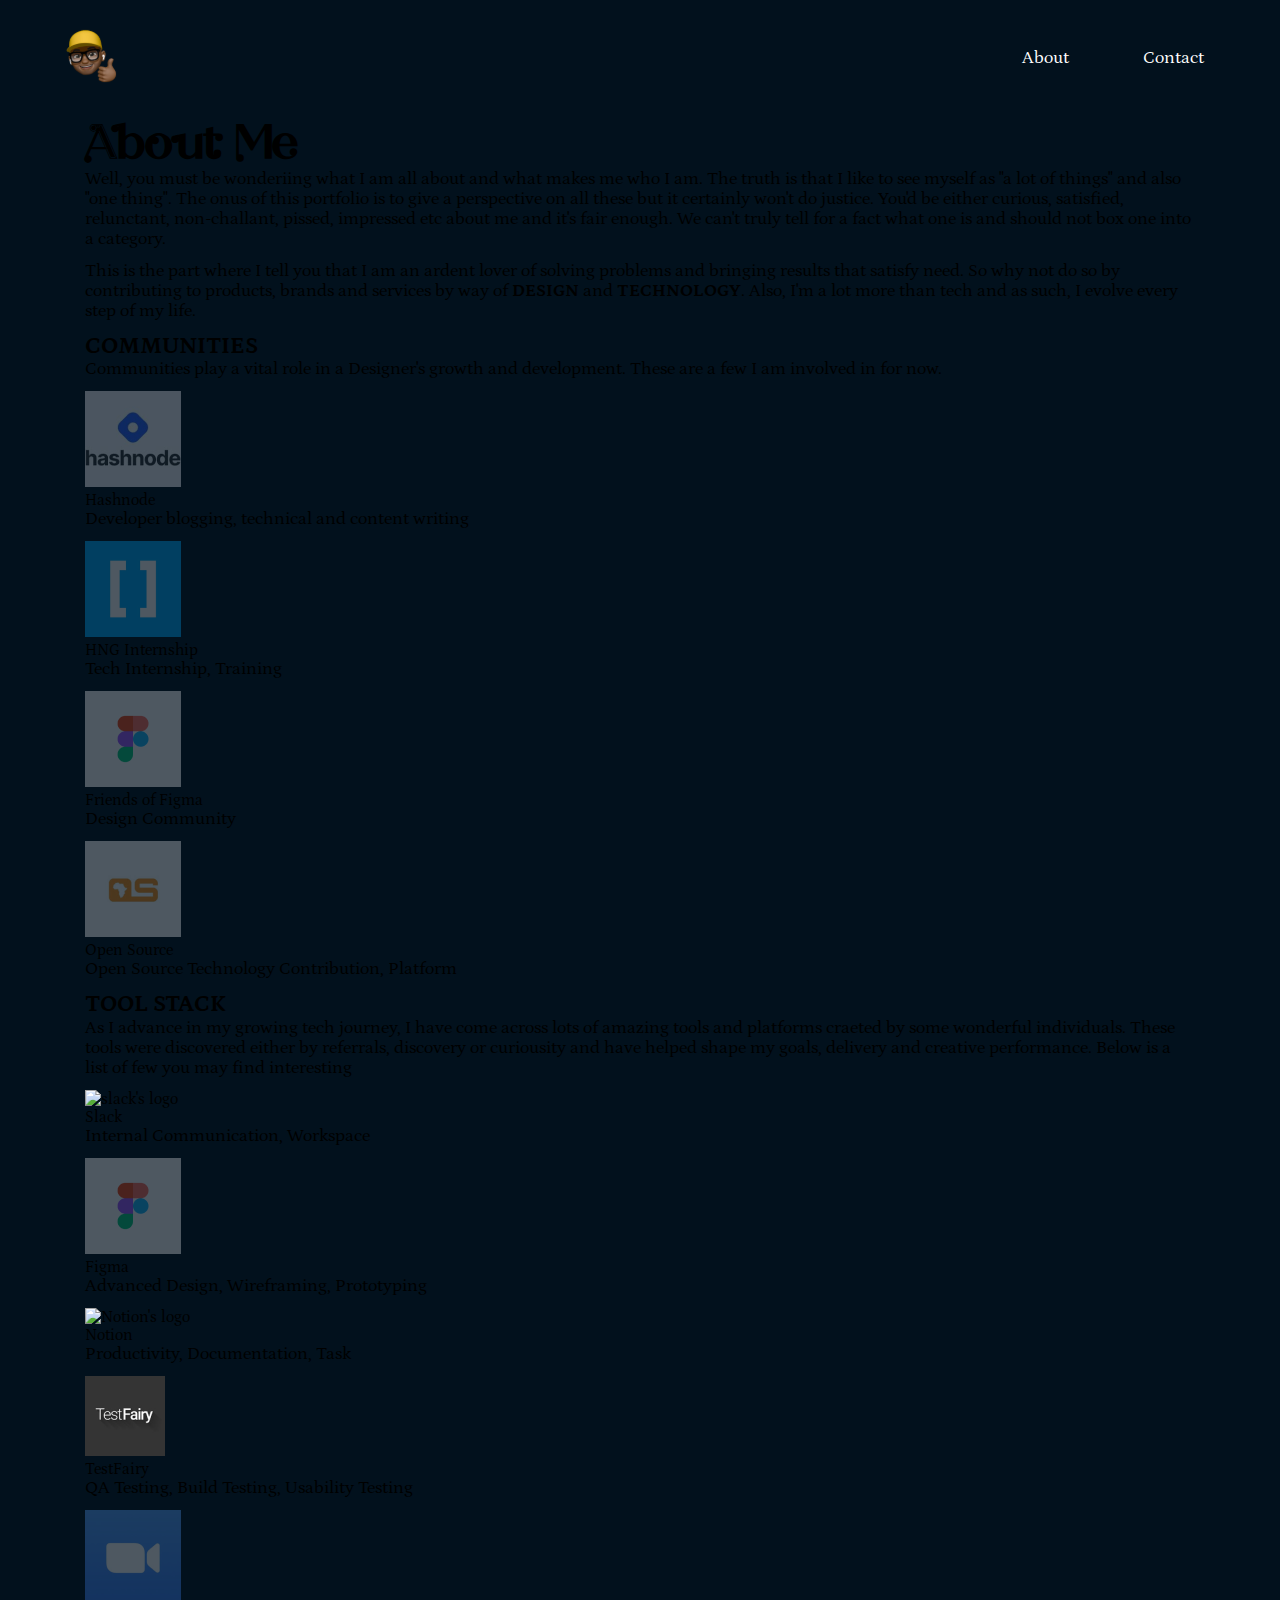
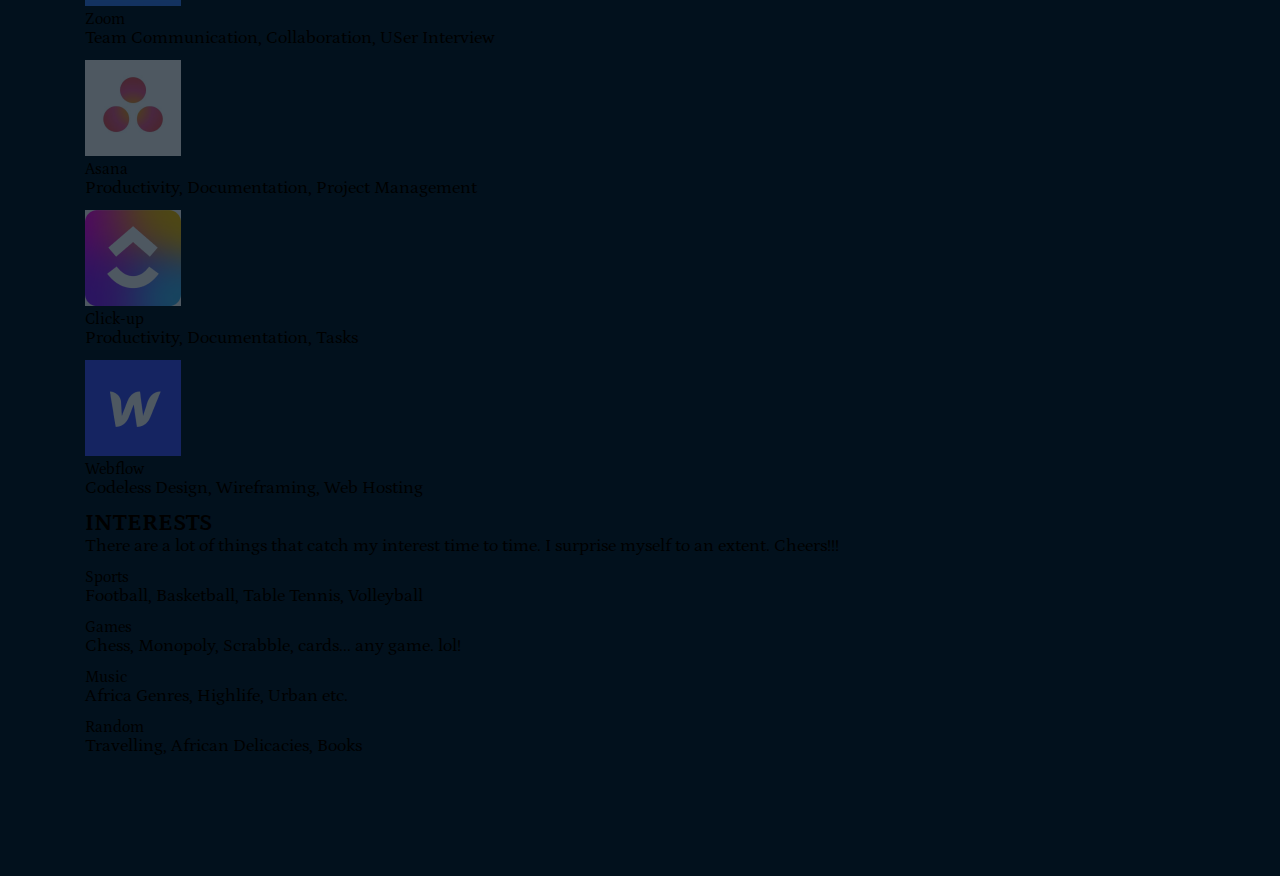
==== about.html @ fae9171b "Add files via upload" ====
<!DOCTYPE html>
<html>
<head>
	<title>Creative_yuth</title>
	<!--Custom Stylesheet-->
	<link rel="stylesheet" type="text/css" href="assets/css/style.css">
	<!--Google font CDN-->
	<link rel="preconnect" href="https://fonts.gstatic.com">
<link href="https://fonts.googleapis.com/css2?family=Petrona:ital,wght@0,300;0,400;0,500;0,600;0,700;1,300;1,400;1,500;1,600&display=swap" rel="stylesheet">

	<!--Fontaweone CDN-->
	<link rel="stylesheet" href="https://stackpath.bootstrapcdn.com/font-awesome/4.7.0/css/font-awesome.min.css">

	<!--meta data-->
	<meta charset="utf-8" />
    <meta name="description" content="">
    <!--Favicon-->
    <link rel="icon" href="assets/images/favicon.png">
    <meta name="viewport" content="width=device-width, initial-scale=1" />
</head>
<body>
  <div class="body-wrapper">
  <header class="banner-wrapper">
    
  <div class="navbar">
   <div class="navbar__Link navbar__Link-brand">
      <a href="index.html" class="index-link">
        <img src="assets/icons/logo-emoji.svg" class="navbar-logo" alt="website's logo">
      </a>
   </div>

    <div class="navbar__Link navbar__Link-toggle">
      <i class="fa fa-bars"></i>
    </div>

    <nav class="navbar__Items">
      <ul>
        <li class="navbar__Link">
          <a class="nav-link" href="about.html">About</a>
        </li>

        <li class="navbar__Link margin-left">
          <a class="nav-link" href="contact.html">
            Contact</a>
        </li>
      </ul>
    </nav>
  </div>
  </header>
  <div class="padding-wrapper">
    <section class="about-description">
      <h1>About Me</h1>
      <p>Well, you must be wonderiing what I am all about and what makes me who I am. The truth is that I like to see myself as "a lot of things" and also "one thing". The onus of this portfolio is to give a perspective on all these but it certainly won't do justice. You'd be either curious, satisfied, relunctant, non-challant, pissed, impressed etc about me and it's fair enough. We can't truly tell for a fact what one is and should not box one into a category.</p>
      <p>This is the part where I tell you that I am an ardent lover of solving problems and bringing results that satisfy need. So why not do so by contributing to products, brands and services by way of <b>DESIGN</b> and <b>TECHNOLOGY</b>. Also, I'm a lot more than tech and as such, I evolve every step of my life.</p>
    </section>

    <section class="communities-section">
      <h2>COMMUNITIES</h2>
      <p>Communities play a vital role in a Designer's growth and development. These are a few I am involved in for now.</p>

      <div class="communities-list">
        <div class="community">
          <div class="logo-container">
          <img src="assets/images/logos/hashnode.png" alt="hashnode's logo"> 
        </div>
          <span>Hashnode</span>
          <p>Developer blogging, technical and content writing</p>
        </div>
         <div class="community">
          <div class="logo-container">
          <img src="assets/images/logos/hng-logo.png" alt="Hotel Nigeria's logo"> 
        </div>
          <span>HNG Internship</span>
          <p>Tech Internship, Training</p>
        </div>
         <div class="community">
          <div class="logo-container">
          <img src="assets/images/logos/figma.png" alt="Figma's logo"> 
        </div>
          <span>Friends of Figma</span>
          <p>Design Community</p>
        </div>
         <div class="community">
          <div class="logo-container">
          <img src="assets/images/logos/open-source-africa.png" alt="open source africa's logo"> 
        </div>
          <span>Open Source</span>
          <p>Open Source Technology Contribution, Platform</p>
        </div>
        
      </div>
    </section>

    <section class="communities-section">
      <h2>TOOL STACK</h2>
      <p>As I advance in my growing tech journey, I have come across lots of amazing tools and platforms craeted by some wonderful individuals. These tools were discovered either by referrals, discovery or curiousity and have helped shape my goals, delivery and creative performance. Below is a list of few you may find interesting</p>

      <div class="communities-list">
        <div class="community">
          <div class="logo-container">
          <img src="assets/images/logos/slack.png" alt="slack's logo"> 
          </div>
          <span>Slack</span>
          <p>Internal Communication, Workspace</p>
        </div>

         <div class="community">
          <div class="logo-container">
          <img src="assets/images/logos/figma.png" alt="figma's logo"> 
          </div>
          <span>Figma</span>
          <p>Advanced Design, Wireframing, Prototyping</p>
        </div>

         <div class="community">
          <div class="logo-container">
          <img src="assets/images/logos/Notion.png" alt="Notion's logo"> 
          </div>
          <span>Notion</span>
          <p>Productivity, Documentation, Task</p>
        </div>

         <div class="community">
          <div class="logo-container">
          <img src="assets/images/logos/testFairy.png" alt="Test Fairy's logo"> 
        </div>
          <span>TestFairy</span>
          <p>QA Testing, Build Testing, Usability Testing</p>
        </div>

        <div class="community">
          <div class="logo-container">
          <img src="assets/images/logos/zoom.png" alt="zoom's logo"> 
          </div>
          <span>Zoom</span>
          <p>Team Communication, Collaboration, USer Interview</p>
        </div>

        <div class="community">
          <div class="logo-container">
          <img src="assets/images/logos/asana.png" alt="asana's logo"> 
          </div>
          <span>Asana</span>
          <p>Productivity, Documentation, Project Management</p>
        </div>

        <div class="community">
          <div class="logo-container">
          <img src="assets/images/logos/clickUp.png" alt="clickUp's logo"> 
          </div>
          <span>Click-up</span>
          <p>Productivity, Documentation, Tasks</p>
        </div>

        <div class="community">
          <div class="logo-container">
          <img src="assets/images/logos/webflow.png" alt="webflow's logo"> 
          </div>
          <span>Webflow</span>
          <p>Codeless Design, Wireframing, Web Hosting</p>
        </div>
        
      </div>
    </section>

    <section class="communities-section">
      <h2>INTERESTS</h2>
      <p>There are a lot of things that catch my interest time to time. I surprise myself to an extent. Cheers!!!</p>

      <div class="communities-list">
        <div class="community">
          <div class="logo-container">

          </div>
          <span>Sports</span>
          <p>Football, Basketball, Table Tennis, Volleyball</p>
        </div>

         <div class="community">
          <div class="logo-container">

          </div>
          <span>Games</span>
          <p>Chess, Monopoly, Scrabble, cards... any game. lol!</p>
        </div>

         <div class="community">
          <div class="logo-container">
 
          </div>
          <span>Music</span>
          <p>Africa Genres, Highlife, Urban etc.</p>
        </div>

         <div class="community">
          <div class="logo-container">

        </div>
          <span>Random</span>
          <p>Travelling, African Delicacies, Books</p>
        </div>
        
      </div>
    </section>
    <br><br><br><br><br><br>
  </div>
 </div>
 <script src="https://ajax.googleapis.com/ajax/libs/jquery/3.5.1/jquery.min.js"></script>
 <!--Custom script-->
 <script src="assets/js/script.js" ></script>
 </body>
</html>
---- assets/css/style.css ----
*{
  margin: 0;
  padding: 0;
  box-sizing: border-box;
}
@font-face{
  font-family: safira;
  src: url('../fonts/safira.otf');
}
html{
  scroll-behavior: smooth;
}
body{
  font-family: petrona;
}
h1,h2,h3{
  line-height: 1.1;
 
}
h1{
  font-size: clamp(2em, 3em, 3.5em);
  font-family: safira;
  
}
h2{
  font-size: 24px;
}
h3{
  font-size: 32px;
}
p{
  font-size: 18px;
}
a{
  text-decoration: none;
  color: #fff;
}
.margin-left{
  margin-left: 50px;
}
.btn{
  padding: 15px 40px;
  border-radius: 5px;
  font-family: petrona;
  font-size: 16px;
  transition: 0.3s;
  height: 50px;
  width: auto;
}
@media (max-width: 343px){
  .btn{
    padding: 10px 35px;
  }
}
@media (max-width: 320px){
  .btn{
    padding: 5px 25px;
  }
}
.primary-btn{
  border: 1px solid #fff;
  color: #fff;
  background-color: unset;
  
}
.primary-btn:hover{
  background-color: #fff;
  color: #000;
  transition: 0.3s;
}
.secondary-btn{
  border: none;
  color: #fff;
  background-color: #2D9CDB;
}
.secondary-btn:hover{
  border: 1px solid #2D9CDB;
  background-color: unset;
  transition: 0.3s;
}
a.btn{
  text-decoration: none;
  color: #fff;
}
button{
  color: #fff;
  font-family: petrona;
}
.bold{
  font-weight: bold;
}
.alt-text__color{
  color: #2D9CDB;
  font-weight: 500;
}
.hero-wrapper{
  min-height: 100vh;
  color: #fff;
  background-image: url("../images/background.svg");
  background-size: contain cover;
  background-repeat: no-repeat;
  background-color: #02111D;
  background-position: center center;
}


/*=====NAVIGATION BAR STYLING=====*/

.navbar {
  display: flex;
  padding: 16px;
  font-family: petrona;
  color: white;
  justify-content: space-between;
}
.navbar-logo{
  width: 70px;
  height: auto;
  margin: 5px 7px;
  margin-left: 40px;

}
.navbar__Items {
  display: flex;
  align-self: center;
  font-size: 18px;
}
.navbar__Items li{
  list-style: none;
  display: inline-block;
}
.navbar__Items li a{
  text-decoration: none;
  color: #fff;
  line-height: 27px;
  transition: 0.3s;
  margin-left: 20px;
}
.navbar__Items li a:hover{
  transition: 0.3s;
  color: #4B61D6;
}

.navbar__Link-toggle {
  display: none;
}
@media only screen and (max-width: 768px) {
  .navbar {
  background-color: #02111d;
  }
  .navbar-logo{
  width: 45px;
  height: auto;
  margin: 3px 5px;
}
  .navbar__Items,
  .navbar {
    flex-direction: column;
    justify-content: flex-start;
    transition: 0.3s;
  }
    
  .navbar__Items {
    display:none;
    margin-left: 0;
  }
  .navbar__Items li{
  display: block;
  } 
  .navbar__ToggleShow {
    display: flex;
    height: auto;
    padding-bottom: 20px;
    transition: 0.3s;
  }
    
  .navbar__Link-toggle {
    align-self: flex-end;
    display: initial;
    position: absolute;
    cursor: pointer;
    margin-top: 10px;
    color: #fff;
    font-size: 30px;
  } 
}
@media (min-width: 770px){
  .navbar__Items {
    margin-right: 60px;
  }
}
/*=====END OF NAVIGATION BAR STYLING=====*/


/*=====LANDING PAGE HERO SECTION STYLING=====*/
.landing-hero-section{
  display: flex;
  justify-content: space-around;
}
.landing-hero-section .landing-hero-section__title{
  text-align: left;
  max-width: 550px;
  margin: 120px 0 0 0px;
  padding: 0 15px;
}
.landing-hero-section .landing-hero-section__title h1{
    max-width: 300px;
    margin-bottom: 24px;
  }
.landing-hero-section .landing-hero-section__title p{
    margin-bottom: 24px;
  }
  .landing-hero-section .landing-hero-section__title a{
    font-weight: bold;
    font-size: 24px;
  }
@media (max-width: 1000px){
  .landing-hero-section .landing-hero-section__title h1{
    font-size: 40px;
  }
}
@media (max-width: 600px){
  .landing-hero-section .landing-hero-section__title{   
    margin: 100px 0 20px 0px;
  }
  .landing-hero-section .landing-hero-section__title p{
    line-height: 1.25;
  }
}
@media (max-width: 360px){
  .landing-hero-section .landing-hero-section__title{
    margin: 80px 0 20px 0px;
  }
}
/*=====END OF LANDING HERO SECTION STYLING=====*/
.body-wrapper{
  background-color: #02111D;
  height: 100%;
}
.padding-wrapper{
  padding: 0 85px;
}
@media (max-width: 1004px){
  .padding-wrapper{
    padding: 0 50px;
  }
}
@media (max-width: 360px){
  .padding-wrapper{
    padding: 0 30px;
  }
}
/*=====HOME PAGE HERO SECTION STYLING=====*/
.hero-section{
  color: #fff;
  max-width: 100%;
  display: flex;
  justify-content: space-around;
  margin-left: 60px;
  max-width: 1400px;
}
.hero-section .hero-section__description{
  text-align: left;
  width: 50%;
  padding: 0 15px;
}
.hero-section  .hero-section__image{
  display: flex;
  justify-content: center;
  align-items: center;
  width: 50%;
}
.hero-section .hero-section__description h1{
    margin-bottom: 24px;
  }
.hero-section .hero-section__description p{
    margin-bottom: 24px;
  }
  .hero-section .hero-section__title a{
    font-weight: bold;
    font-size: 24px;
  }
.hero-section .hero-section__description .hero-btn{
    margin-left: 24px;
}
@media (max-width: 1024px){
  .hero-section .hero-section__description .hero-btn{
    margin: 12px 0px 0px 0px;
}
  .hero-section .hero-section__description h1{
    font-size: 40px;
  }
}
@media (max-width: 700px){
  .hero-section{
    flex-direction: column;
    margin: 0 48px 0 48px;
  }
  .hero-section .hero-section__description{   
    width: 100%;
  }
  .hero-section  .hero-section__image{
    margin-top: 48px;
    width: 100%;
  }
  .hero-section .hero-section__description p{
    line-height: 1.25;
  }
  .hero-section .hero-section__description .hero-btn{
    margin-left: 12px;
  }
}
@media (max-width: 593px){
  .hero-section .hero-section__description .hero-btn{
    margin-left: 0;
  }
}
@media (max-width: 415px){
  .hero-section{
    margin: 0 24px 0 24px;
  }
  .hero-section .hero-section__description p{
    font-size: 16px;
  }
}
@media (max-width: 365px){
  .hero-section{
    margin: 0 12px 0 12px;
  }
}
@media (max-width: 343px){
  .hero-section{
    margin: 0 12px 0 12px;
  }
}

/*=====END OF HOMEPAGE HERO SECTION STYLING=====*/


/*=====PROJECT SECTION STYLING=====*/
.projects-section{
  margin: 60px 0 24px 0;
  color: #fff;
  max-width: 1400px;
}
.project-container{
  display: flex;
  width: 100%;
  margin-top: 48px;
}
.project-container__image{
  width: 50%;
}
.project-container__image img{
  width: 80%;
  height: auto;
}
.project-container__description{
  width: 50%;
}
.project-container__description h2, p{
  margin-bottom: 12px;
}
.project-container__description .tags-wrapper{
  margin: 20px 0;
}
.project-container__description .tags-wrapper li{
  display: inline-block;
  text-decoration: none;
  margin: 0 12px 8px 0;
  background-color: #d3d3d3;
  padding: 8px 12px;
  border-radius: 18px;
  color: #000;
  font-size: 14px;
}
@media (max-width: 1000px){
  .project-container__image{
    margin-right: 24px;
  }
  .project-container__image img{
    width: 100%;
    height: auto;
  }

}
@media (max-width: 850px){
  .project-container__description .tags-wrapper li{
    margin: 0 12px 8px 0;
    font-size: 12px;
  }
}
@media (max-width: 760px){
  .project-container{
    flex-direction: column;
  }
  .project-container__image{
    width: 100%;
  }
  .project-container__image img{
    width: 100%;
    height: auto;
  }
  .project-container__description{
    width: 100%;
    margin-top: 24px;
  }

}
/*=====END OF PROJECT SECTION STYLING=====*/


/*=====SERVICES SECTION STYLING=====*/
.service-section{
  margin: 60px 0 24px 0;
  color: #fff;
  max-width: 1300px;
}
.service-lists__container{
  margin: 0 auto;
  display: grid;
  grid-template-columns: repeat(auto-fit, minmax(450px, 1fr));
  grid-gap: 10px;
  padding: 10px;
}
.service-lists__container .service-lists__item{
  margin-top: 24px;
}
.service-lists__item .service-list__description h4{
  color: #2D9CDB;
  margin: 12px 0 8px 0;
}
.service-lists__container .margin-left{
  margin-left: 12px;
}

@media (max-width: 1168px){
  .service-lists__container{
    grid-template-columns: repeat(auto-fit, minmax(400px, 1fr));
  }
}
@media (max-width: 1068px){
  .service-lists__container{
    grid-template-columns: repeat(auto-fit, minmax(280px, 1fr));
  }
}
@media (max-width: 689px){
  .service-lists__container .margin-left{
    margin-left: 0;
  }
}
@media (max-width: 556px){
  .service-lists__container{
    grid-template-columns: repeat(auto-fit, minmax(100%, 1fr));
  }
}
/*=====END OF SERVICES SECTION STYLING=====*/
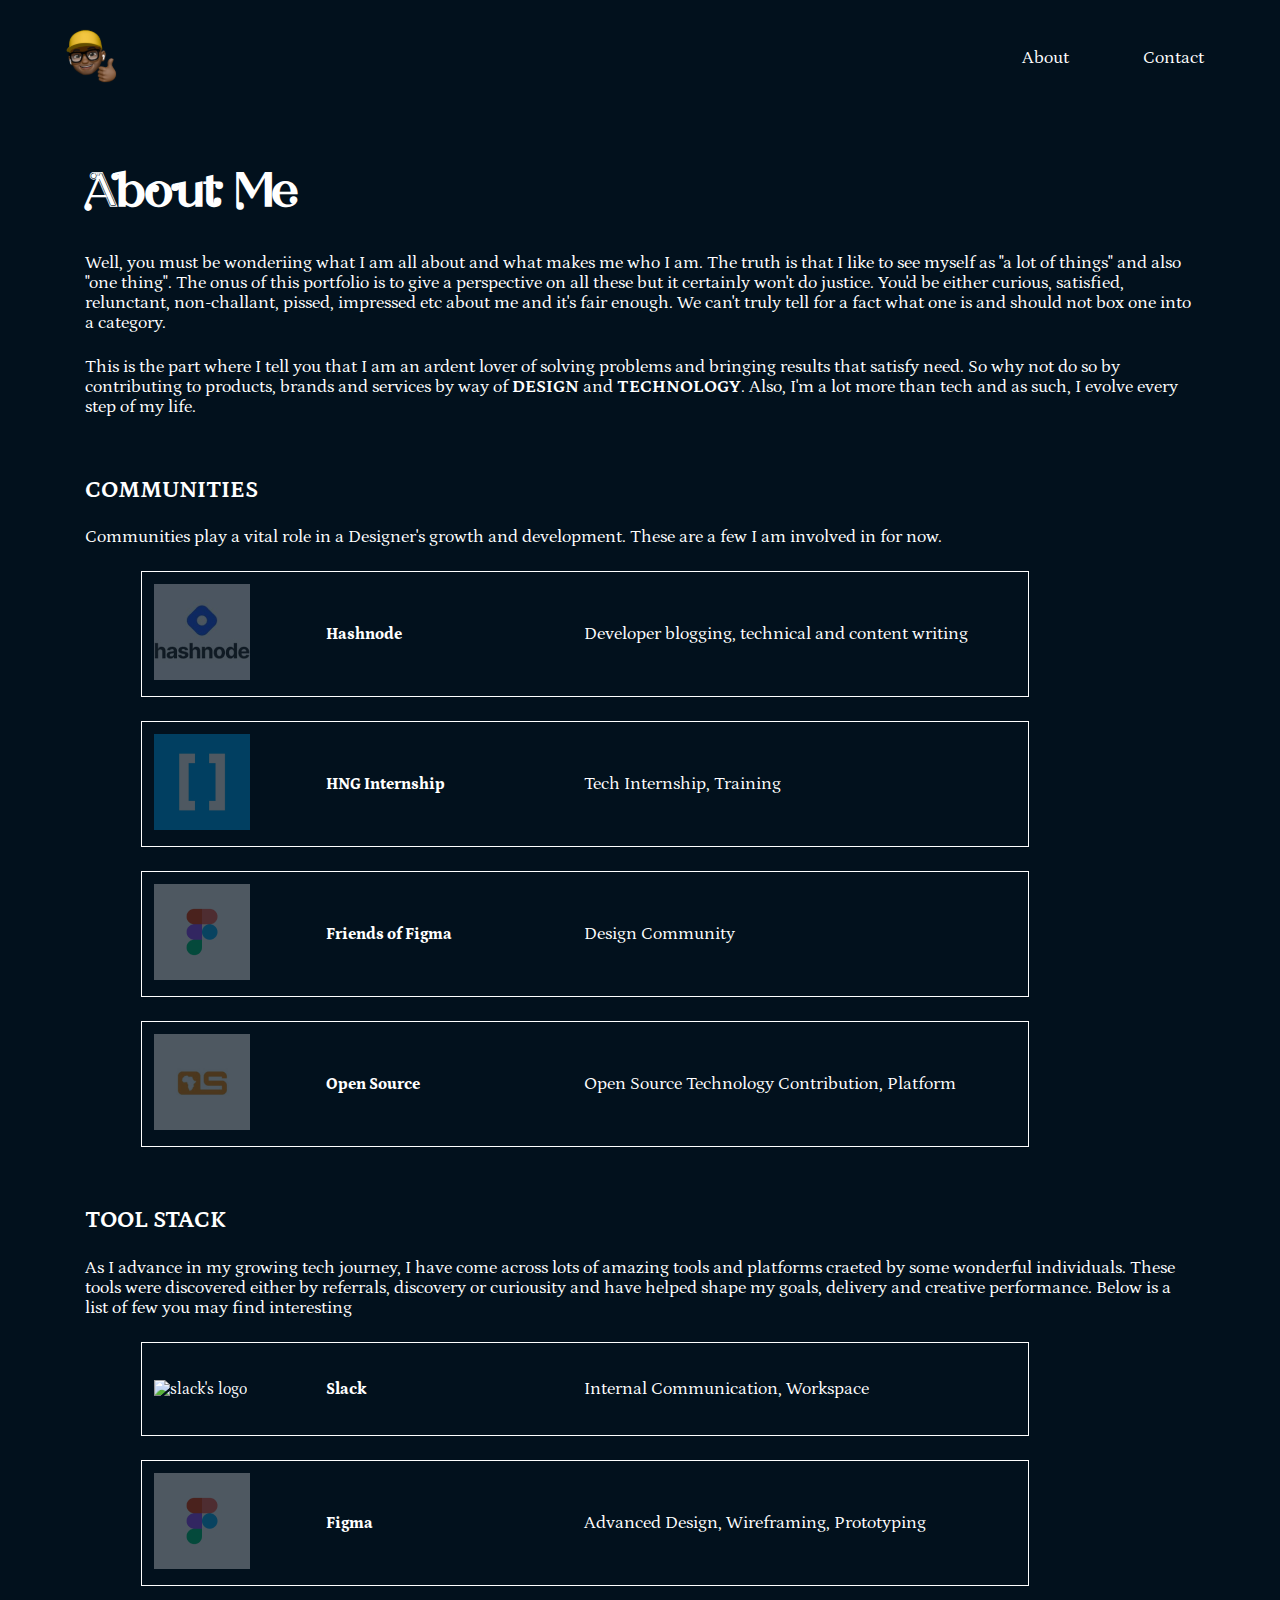
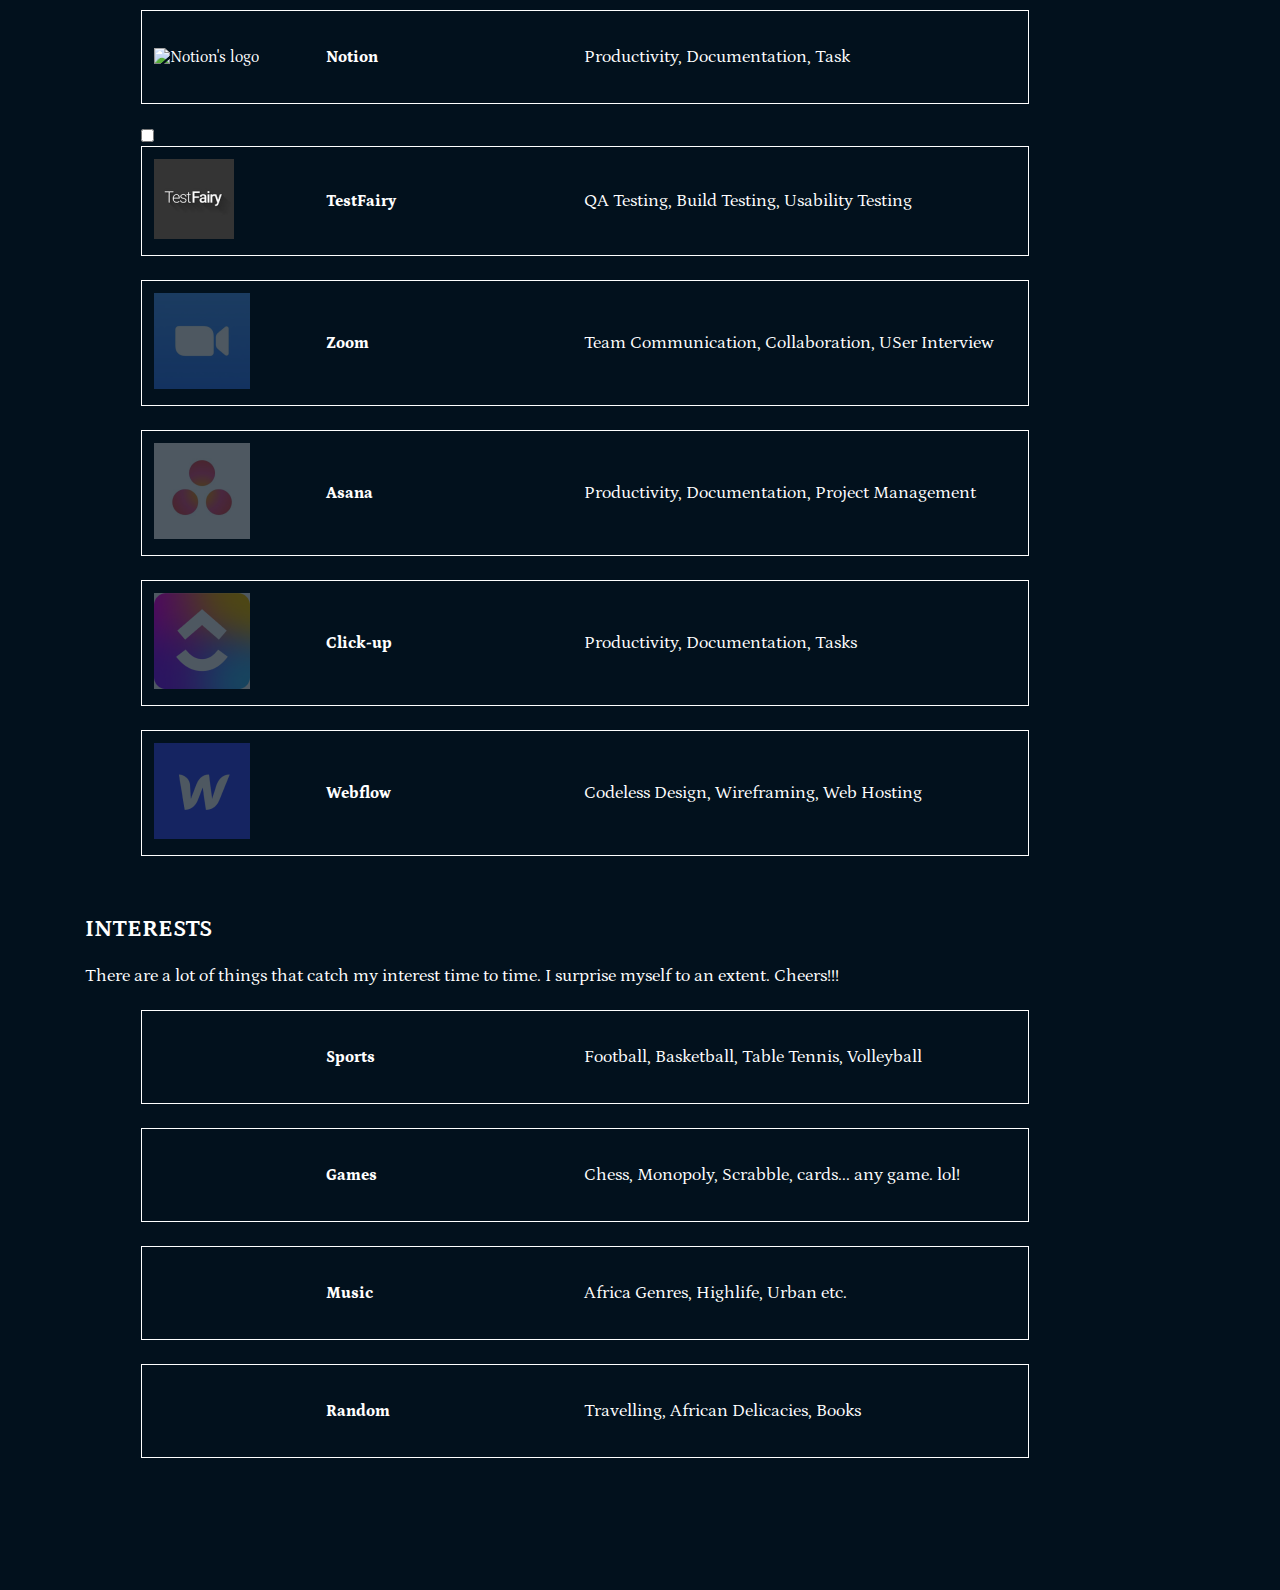
==== commit e3302dac: "Updated about page" ====
--- a/about.html
+++ b/about.html
@@ -58,36 +58,39 @@
       <h2>COMMUNITIES</h2>
       <p>Communities play a vital role in a Designer's growth and development. These are a few I am involved in for now.</p>
 
-      <div class="communities-list">
-        <div class="community">
+      <div class="communities-list"> <!--ul-->
+        <div class="community"> <!--li-->
           <div class="logo-container">
           <img src="assets/images/logos/hashnode.png" alt="hashnode's logo"> 
-        </div>
+          </div>
           <span>Hashnode</span>
           <p>Developer blogging, technical and content writing</p>
         </div>
-         <div class="community">
+
+        <div class="community"> <!--li-->
           <div class="logo-container">
           <img src="assets/images/logos/hng-logo.png" alt="Hotel Nigeria's logo"> 
-        </div>
+          </div>
           <span>HNG Internship</span>
           <p>Tech Internship, Training</p>
         </div>
-         <div class="community">
+        
+        <div class="community"> <!--li-->
           <div class="logo-container">
           <img src="assets/images/logos/figma.png" alt="Figma's logo"> 
-        </div>
+          </div>
           <span>Friends of Figma</span>
           <p>Design Community</p>
         </div>
-         <div class="community">
-          <div class="logo-container">
-          <img src="assets/images/logos/open-source-africa.png" alt="open source africa's logo"> 
-        </div>
-          <span>Open Source</span>
-          <p>Open Source Technology Contribution, Platform</p>
-        </div>
-        
+          <div class="community"> <!--li-->
+            <div class="logo-container">
+            <img src="assets/images/logos/open-source-africa.png" alt="open source africa's logo"> 
+            </div>
+            <span>Open Source</span>
+            <p>Open Source Technology Contribution, Platform</p>
+          </div>
+          
+
       </div>
     </section>
 
@@ -104,7 +107,7 @@
           <p>Internal Communication, Workspace</p>
         </div>
 
-         <div class="community">
+        <div class="community">
           <div class="logo-container">
           <img src="assets/images/logos/figma.png" alt="figma's logo"> 
           </div>
@@ -112,7 +115,7 @@
           <p>Advanced Design, Wireframing, Prototyping</p>
         </div>
 
-         <div class="community">
+        <div class="community">
           <div class="logo-container">
           <img src="assets/images/logos/Notion.png" alt="Notion's logo"> 
           </div>
@@ -120,45 +123,51 @@
           <p>Productivity, Documentation, Task</p>
         </div>
 
-         <div class="community">
-          <div class="logo-container">
-          <img src="assets/images/logos/testFairy.png" alt="Test Fairy's logo"> 
-        </div>
-          <span>TestFairy</span>
-          <p>QA Testing, Build Testing, Usability Testing</p>
-        </div>
-
-        <div class="community">
-          <div class="logo-container">
-          <img src="assets/images/logos/zoom.png" alt="zoom's logo"> 
-          </div>
-          <span>Zoom</span>
-          <p>Team Communication, Collaboration, USer Interview</p>
-        </div>
-
-        <div class="community">
-          <div class="logo-container">
-          <img src="assets/images/logos/asana.png" alt="asana's logo"> 
-          </div>
-          <span>Asana</span>
-          <p>Productivity, Documentation, Project Management</p>
-        </div>
-
-        <div class="community">
-          <div class="logo-container">
-          <img src="assets/images/logos/clickUp.png" alt="clickUp's logo"> 
-          </div>
-          <span>Click-up</span>
-          <p>Productivity, Documentation, Tasks</p>
-        </div>
-
-        <div class="community">
-          <div class="logo-container">
-          <img src="assets/images/logos/webflow.png" alt="webflow's logo"> 
-          </div>
-          <span>Webflow</span>
-          <p>Codeless Design, Wireframing, Web Hosting</p>
-        </div>
+        <main class="container"><!--ul-->
+          <input type="checkbox" id="check_id">
+          <label for="check_id"></label>
+          <article>
+          <div class="community">
+            <div class="logo-container">
+            <img src="assets/images/logos/testFairy.png" alt="Test Fairy's logo"> 
+            </div>
+            <span>TestFairy</span>
+            <p>QA Testing, Build Testing, Usability Testing</p>
+          </div>
+
+          <div class="community">
+            <div class="logo-container">
+            <img src="assets/images/logos/zoom.png" alt="zoom's logo"> 
+            </div>
+            <span>Zoom</span>
+            <p>Team Communication, Collaboration, USer Interview</p>
+          </div>
+
+          <div class="community">
+            <div class="logo-container">
+            <img src="assets/images/logos/asana.png" alt="asana's logo"> 
+            </div>
+            <span>Asana</span>
+            <p>Productivity, Documentation, Project Management</p>
+          </div>
+
+          <div class="community">
+            <div class="logo-container">
+            <img src="assets/images/logos/clickUp.png" alt="clickUp's logo"> 
+            </div>
+            <span>Click-up</span>
+            <p>Productivity, Documentation, Tasks</p>
+          </div>
+
+          <div class="community">
+            <div class="logo-container">
+            <img src="assets/images/logos/webflow.png" alt="webflow's logo"> 
+            </div>
+            <span>Webflow</span>
+            <p>Codeless Design, Wireframing, Web Hosting</p>
+          </div>
+        </article>
+      </main>
         
       </div>
     </section>
@@ -199,7 +208,7 @@
           <span>Random</span>
           <p>Travelling, African Delicacies, Books</p>
         </div>
-        
+
       </div>
     </section>
     <br><br><br><br><br><br>
--- a/assets/css/style.css
+++ b/assets/css/style.css
@@ -68,6 +68,10 @@
   color: #000;
   transition: 0.3s;
 }
+.primary-btn a:hover{
+  color: #000;
+  text-decoration: none;
+}
 .secondary-btn{
   border: none;
   color: #fff;
@@ -113,6 +117,11 @@
   color: white;
   justify-content: space-between;
 }
+/*@media (min-width: 1300px){
+  .navbar{
+    margin: 0 10% 0 9%; 
+  }
+}*/
 .navbar-logo{
   width: 70px;
   height: auto;
@@ -151,7 +160,7 @@
   .navbar-logo{
   width: 45px;
   height: auto;
-  margin: 3px 5px;
+  margin-left: 30px;
 }
   .navbar__Items,
   .navbar {
@@ -240,6 +249,11 @@
 .padding-wrapper{
   padding: 0 85px;
 }
+@media (min-width: 1300px){
+  .padding-wrapper{
+    margin: 0 10% 0 10%;
+  }
+}
 @media (max-width: 1004px){
   .padding-wrapper{
     padding: 0 50px;
@@ -253,12 +267,18 @@
 /*=====HOME PAGE HERO SECTION STYLING=====*/
 .hero-section{
   color: #fff;
-  max-width: 100%;
+  width: 100%;
   display: flex;
   justify-content: space-around;
   margin-left: 60px;
-  max-width: 1400px;
-}
+   
+}
+@media (min-width: 1300px){
+  .hero-section{
+    margin: 0 12% 0 13%;
+  }
+}
+
 .hero-section .hero-section__description{
   text-align: left;
   width: 50%;
@@ -270,6 +290,11 @@
   align-items: center;
   width: 50%;
 }
+@media (min-width: 1300px){
+  .hero-section .hero-section__image{
+    margin-right: 13%;
+  }
+}
 .hero-section .hero-section__description h1{
     margin-bottom: 24px;
   }
@@ -313,6 +338,7 @@
 @media (max-width: 593px){
   .hero-section .hero-section__description .hero-btn{
     margin-left: 0;
+    margin-top: 30px;
   }
 }
 @media (max-width: 415px){
@@ -341,7 +367,12 @@
 .projects-section{
   margin: 60px 0 24px 0;
   color: #fff;
-  max-width: 1400px;
+   
+}
+@media (min-width: 1300px){
+  .projects-section{
+    margin-top: 90px;
+  }
 }
 .project-container{
   display: flex;
@@ -357,6 +388,7 @@
 }
 .project-container__description{
   width: 50%;
+  max-width: 600px;
 }
 .project-container__description h2, p{
   margin-bottom: 12px;
@@ -414,7 +446,6 @@
 .service-section{
   margin: 60px 0 24px 0;
   color: #fff;
-  max-width: 1300px;
 }
 .service-lists__container{
   margin: 0 auto;
@@ -454,4 +485,298 @@
     grid-template-columns: repeat(auto-fit, minmax(100%, 1fr));
   }
 }
-/*=====END OF SERVICES SECTION STYLING=====*/+/*=====END OF SERVICES SECTION STYLING=====*/
+
+
+/*=====PROCESS SECTION STYLING=====*/
+.process-section{
+  margin-top: 60px;
+}
+.process-section>h2{
+  color: #fff;
+  text-transform: uppercase;
+}
+.process-lists-wrapper{
+  display: flex;
+  flex-direction: row;
+  flex-wrap: wrap;
+  justify-content: space-around;
+  max-width: 1440px;
+}
+.process-section .process-container{
+  background-color: #fff;
+  padding: 24px;
+  text-align: center;
+  width: 180px;
+  height: auto;
+  border-radius: 5px;
+  margin: 24px 12px 0 0;
+}
+.process-section .process-container h2{
+  margin-bottom: 12px;
+}
+/*=====END OF PROCESS SECTION STYLING=====*/
+
+/*=====HOMEPAGE CONTACT SECTION STYLING=====*/
+.contact-section{
+  margin-top: 100px;
+  color: #fff;
+  width: 80%;
+  display: flex;
+  align-items: center;
+  /*justify-content: center;*/
+  margin-left: 10%;
+}
+.contact-section .contact-img{
+  width: 40%;
+}
+.contact-section .contact-img img{
+  width: 100%;
+  height: auto;
+  border-radius: 8px;
+}
+.contact-section .contact-details{
+  width: 60%;
+  background-color: #040406;
+  padding: 50px 36px;
+  height: 100%;
+  z-index: 1;
+  transform: translateX(-2em);
+  border-radius: 8px;
+}
+@media (min-width: 1300px){
+ .contact-section .contact-img img{
+  width: 110%;
+ }
+  .contact-section .contact-details{
+    width: 70%;
+
+  }
+}
+.contact-section .contact-details h2, p{
+  margin-bottom: 24px;
+}
+.contact-section .contact-details p{
+  margin-bottom: 30px;
+}
+.contact-details__cta .secondary-btn{
+  margin-left: 12px;
+}
+@media (max-width: 1172px){
+  .contact-section{
+    width: 90%;
+    margin-left: 6%;
+  }
+}
+@media (max-width: 1060px){
+  .contact-section{
+    width: 100%;
+    justify-content: center;
+    margin-left: unset;
+  }
+}
+@media (max-width: 1060px){
+  .contact-section .contact-img{
+    width: 30%;
+  }
+  .contact-section .contact-details{
+    width: 70%;
+  }
+}
+@media (max-width: 789px){
+  .contact-section{
+    flex-direction: column;
+  }
+  .contact-section .contact-img{
+    width: 100%;
+  }
+  .contact-section .contact-details{
+    width: 100%;
+    transform: translateX(0);
+  }
+  .contact-section .contact-details .secondary-btn{
+    margin-left: 8px;
+  }
+}
+@media (max-width: 588px){
+  .contact-section .contact-details__cta{
+    display: flex;
+    flex-direction: column;
+    align-items: flex-start;
+  }
+  .contact-section .contact-details .secondary-btn{
+    margin-left: unset;
+    margin-top: 12px;
+  }
+ 
+}
+@media (max-width: 375px){
+   .contact-details__cta .primary-btn, .secondary-btn{
+    padding: 14px 25px;
+   }
+}
+/*=====END OF HOMEPAGE CONTACT SECTION STYLING=====*/
+
+
+/*=====ABOUT PAGE STYLING=====*/
+.about-description{
+  color: #fff;
+   
+}
+.about-description h1{
+  margin: 48px 0 36px 0;
+}
+
+.communities-section{
+  margin-top: 60px;
+  color: #fff;
+}
+.communities-section h2{
+  margin-bottom: 24px;
+}
+.communities-section .communities-list{
+  position: relative;
+  left: 5%;
+} 
+.communities-section .community{
+  display: flex;
+  flex-direction: row;
+  align-items: center;
+  width: 80%;
+  border: 1px solid #fff;
+  padding: 12px;
+  height: 100%;
+  margin-bottom: 24px;
+}
+.communities-section .community .logo-container{
+  width: 20%;
+}
+.communities-section .community span{
+  width: 30%;
+  font-weight: 800;
+}
+.communities-section .community p{
+  width: 50%;
+  margin-top: 24px;
+}
+@media (max-width: 768px){
+  .communities-section .community span{
+    margin-left: 10px;
+  }
+}
+@media (max-width: 690px){
+  .communities-section .communities-list{
+    position: unset;
+  } 
+  .communities-section .community{
+    width: 100%;
+  }
+}
+@media (max-width: 580px){
+ .communities-section .community{
+    flex-direction: column;
+    text-align: center;
+  }
+  .communities-section .community .logo-container{
+    width: 100%;
+  }
+  .communities-section .community .logo-container img{
+    width: 50%;
+  }
+  .communities-section .community span{
+    width: 100%;
+    margin-top: 24px;
+  }
+  .communities-section .community p{
+    width: 100%;
+    margin-top: 24px;
+  }
+}
+/*=====END OF ABOUT PAGE STYLING=====*/
+
+.contact-page{
+  color: #fff;
+}
+.contact-page main{
+  display: flex;
+  max-width: 1000px;
+  flex-direction: column;
+  justify-content: space-around;
+  margin-top: 60px;
+}
+.contact-page__texts{
+  text-align: center;
+}
+.contact-page main .social-links{
+  margin-bottom: 24px;
+}
+.contact-fields{
+  margin-top: 60px;
+}
+.contact-fields div{
+  margin-bottom: 36px;
+  display: flex;
+  align-items: center;
+  flex-direction: column;
+}
+.contact-fields div label{
+  align-self: flex-start;
+  margin-left: 10%;
+}
+.contact-fields .text-input{
+  width: 80%;
+  background-color: #fff;
+  padding: 12px;
+  line-height: 1.5;
+  border: 0px;
+  border-radius: 5px;
+  font-family: petrona;
+  font-size: 16px;
+}
+.contact-fields .textarea{
+  height: 250px;
+}
+.contact-fields .submit-btn{
+  padding: 10px 30px;
+  font-size: 16px;
+  margin-left: 10%;
+}
+@media (max-width: 600px){
+  .contact-fields .text-input{
+    width: 100%;
+  }
+  .contact-fields div label{
+    margin-left: unset;
+  }
+  .contact-fields .submit-btn{
+    margin-left: unset;
+  }
+}
+
+
+.thanks-page{
+  height: 80vh;
+}
+.thanks-page main{
+  display: flex;
+  align-items: center;
+  justify-content: center;
+  margin-top: 20%;
+}
+.thanks-page main h1{
+  margin-bottom: 24px;
+}
+
+
+
+
+
+
+
+.loader-wrapper {
+  width: 100%;
+  height: 100%;
+  position: absolute;
+  top: 0;
+  left: 0;
+}